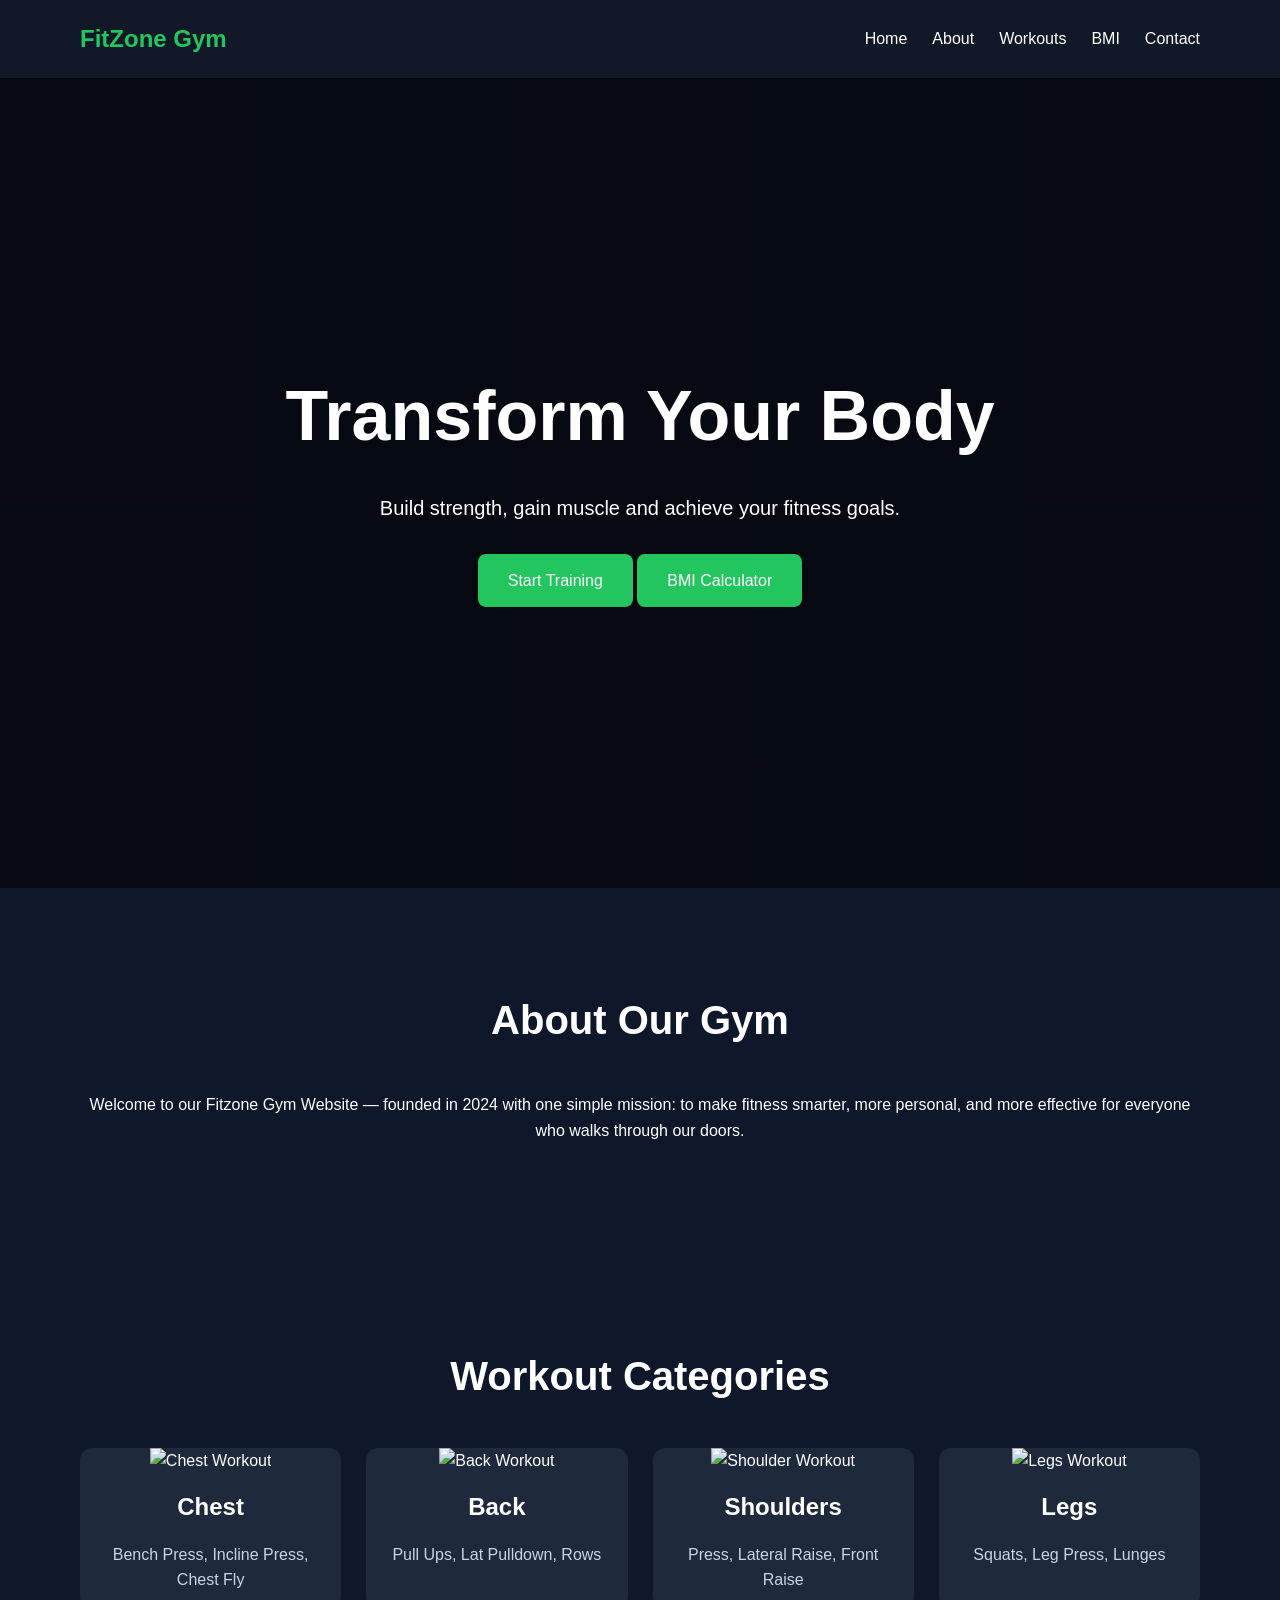
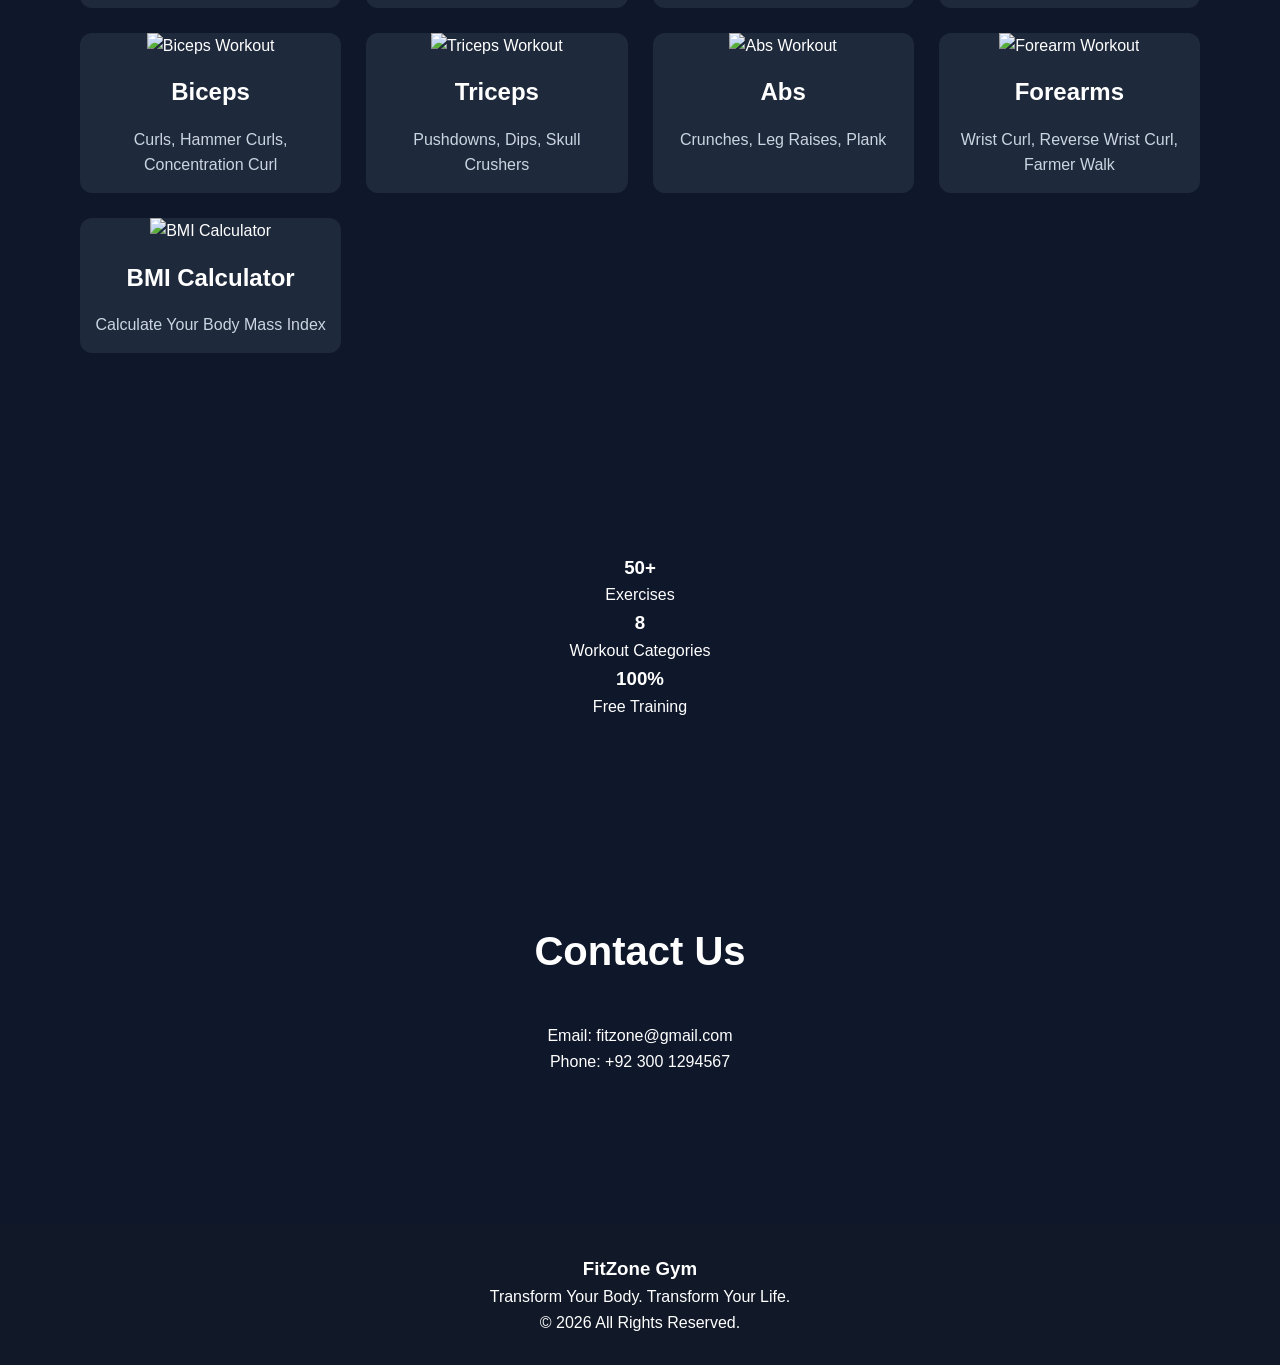
==== index.html @ 7283ccbe "Add files via upload" ====
<!DOCTYPE html>
<html lang="en">
<head>
<meta charset="UTF-8">
<meta name="viewport" content="width=device-width, initial-scale=1.0">

<title>FitZone Gym</title>

<link rel="stylesheet" href="style.css">
</head>

<body>

<!-- Navbar -->
<nav>
    <div class="logo">FitZone Gym</div>

    <ul>
        <li><a href="#home">Home</a></li>
        <li><a href="#about">About</a></li>
        <li><a href="#workouts">Workouts</a></li>
        <li><a href="#bmi">BMI</a></li>
        <li><a href="#contact">Contact</a></li>
    </ul>
</nav>

<!-- Hero Section -->
<header id="home">

    <div class="hero-content">
  
        <h1>Transform Your Body</h1>

        <p>
            Build strength, gain muscle and achieve your fitness goals.
        </p>

        <a href="#workouts" class="btn">
            Start Training
      </a>
      <a href="bmi.html" class="btn secondary-btn">
    BMI Calculator
</a>

    </div>

</header>

<!-- About -->
<section id="about">

    <h2>About Our Gym</h2>

    <p>
        Welcome to our Fitzone Gym Website — 
        founded in 2024 with one simple mission:
        to make fitness smarter, more personal, 
        and more effective for everyone who walks
        through our doors.
    </p>

</section>

<section id="workouts">

    <h2>Workout Categories</h2>

    <div class="cards">

        <a href="chest.html" class="card">
            <img src="images/chest.jpeg" alt="Chest Workout">
            <h3>Chest</h3>
            <p>Bench Press, Incline Press, Chest Fly</p>
        </a>

        <a href="back.html" class="card">
            <img src="images/back.jpeg" alt="Back Workout">
            <h3>Back</h3>
            <p>Pull Ups, Lat Pulldown, Rows</p>
        </a>

        <a href="shoulders.html" class="card">
            <img src="images/shoulder.jpeg" alt="Shoulder Workout">
            <h3>Shoulders</h3>
            <p>Press, Lateral Raise, Front Raise</p>
        </a>

        <a href="legs.html" class="card">
            <img src="images/legs.jpeg" alt="Legs Workout">
            <h3>Legs</h3>
            <p>Squats, Leg Press, Lunges</p>
        </a>

        <a href="biceps.html" class="card">
            <img src="images/biceps.jpeg" alt="Biceps Workout">
            <h3>Biceps</h3>
            <p>Curls, Hammer Curls, Concentration Curl</p>
        </a>

        <a href="triceps.html" class="card">
            <img src="images/triceps.jpeg" alt="Triceps Workout">
            <h3>Triceps</h3>
            <p>Pushdowns, Dips, Skull Crushers</p>
        </a>

        <a href="abs.html" class="card">
            <img src="images/abs.jpeg" alt="Abs Workout">
            <h3>Abs</h3>
            <p>Crunches, Leg Raises, Plank</p>
        </a>

        <a href="forearms.html" class="card">
            <img src="images/forearm.jpeg" alt="Forearm Workout">
            <h3>Forearms</h3>
            <p>Wrist Curl, Reverse Wrist Curl, Farmer Walk</p>
        </a>

        <a href="bmi.html" class="card">
            <img src="images/bmi.jpeg" alt="BMI Calculator">
            <h3>BMI Calculator</h3>
            <p>Calculate Your Body Mass Index</p>
        </a>

    </div>

</section>
<section class="stats">

    <div class="stat-box">
        <h3>50+</h3>
        <p>Exercises</p>
    </div>

    <div class="stat-box">
        <h3>8</h3>
        <p>Workout Categories</p>
    </div>

    <div class="stat-box">
        <h3>100%</h3>
        <p>Free Training</p>
    </div>

</section>



<!-- Contact -->
<section id="contact">

    <h2>Contact Us</h2>

    <p>Email: fitzone@gmail.com</p>

    <p>Phone: +92 300 1294567</p>

</section>
<footer>

    <h3>FitZone Gym</h3>

    <p>Transform Your Body. Transform Your Life.</p>

    <p>© 2026 All Rights Reserved.</p>

</footer>

<script src="script.js"></script>

</body>
</html>
---- style.css ----
/* Reset */
*{
    margin:0;
    padding:0;
    box-sizing:border-box;
    font-family:Arial,sans-serif;
}

html{
    scroll-behavior:smooth;
}

body{
    background:#0f172a;
    color:white;
    line-height:1.6;
}

/* Navbar */
nav{
    display:flex;
    justify-content:space-between;
    align-items:center;
    padding:20px 80px;
    background:#111827;
    position:sticky;
    top:0;
    z-index:1000;
}

.logo{
    font-size:24px;
    font-weight:bold;
    color:#22c55e;
}

nav ul{
    display:flex;
    list-style:none;
}

nav ul li{
    margin-left:25px;
}

nav ul li a{
    color:white;
    text-decoration:none;
    transition:0.3s;
}

nav ul li a:hover{
    color:#22c55e;
}

/* Hero Section */
header{
    height:90vh;
    display:flex;
    justify-content:center;
    align-items:center;
    text-align:center;
    padding:20px;
     background:
    linear-gradient(
    rgba(0,0,0,0.6),
    rgba(0,0,0,0.6)
    ),
    url("images/hero.jpeg");

    background-size:cover;
    background-position:center;
    background-repeat:no-repeat;
}

.hero-content h1{
    font-size:70px;
    margin-bottom:20px;
}

.hero-content p{
    font-size:20px;
    margin-bottom:30px;
}

/* Button */
.btn{
    display:inline-block;
    background:#22c55e;
    color:white;
    text-decoration:none;
    padding:14px 30px;
    border-radius:8px;
    transition:0.3s;
}

.btn:hover{
    background:#16a34a;
}

/* Sections */
section{
    padding:100px 80px;
    text-align:center;
}

section h2{
    font-size:40px;
    margin-bottom:40px;
}

/* Workout Cards */
.cards{
    display:grid;
    grid-template-columns:repeat(auto-fit,minmax(250px,1fr));
    gap:25px;
    text-decoration:none;
color:white;
}

.card{
    background:#1e293b;
    border-radius:12px;
    overflow:hidden;
    cursor:pointer;
    transition:0.3s;
}

.card:hover{
    transform:translateY(-10px);
    box-shadow:0 10px 20px rgba(0,0,0,0.3);
}

.card img{
    width:100%;
    height:220px;
    object-fit:cover;
    transition:0.3s;
}

.card:hover img{
    transform:scale(1.05);
}

.card h3{
    margin-top:15px;
    font-size:24px;
}

.card p{
    padding:15px;
    color:#cbd5e1;
}

/* BMI Section */
#bmi{
    text-align:center;
}

#bmi input{
    width:220px;
    padding:12px;
    margin:10px;
    border:none;
    border-radius:8px;
}

#bmi button{
    padding:12px 25px;
    border:none;
    border-radius:8px;
    background:#22c55e;
    color:white;
    cursor:pointer;
    transition:0.3s;
}

#bmi button:hover{
    background:#16a34a;
}

#result{
    margin-top:20px;
    font-size:20px;
    font-weight:bold;
    color:#22c55e;
}

/* Footer */
footer{
    background:#111827;
    text-align:center;
    padding:30px;
    margin-top:50px;
}

/* Responsive */
@media(max-width:768px){

    nav{
        flex-direction:column;
        padding:20px;
    }

    nav ul{
        flex-direction:column;
        margin-top:15px;
    }

    nav ul li{
        margin:10px 0;
    }

    .hero-content h1{
        font-size:40px;
    }

    .hero-content p{
        font-size:16px;
    }

    section{
        padding:60px 20px;
    }

    section h2{
        font-size:30px;
    }

    #bmi input{
        width:100%;
        max-width:250px;
    }
}
.card{
    text-decoration:none;
    color:white;
}
@media(max-width:768px){

    nav{
        flex-direction:column;
        padding:15px;
    }

    nav ul{
        flex-direction:column;
        margin-top:15px;
    }

    nav ul li{
        margin:10px 0;
    }

    .hero-content h1{
        font-size:40px;
    }

    .hero-content p{
        font-size:16px;
    }

    section{
        padding:60px 20px;
    }

    .cards{
        grid-template-columns:1fr;
    }

    .card img{
        height:180px;
    }
}
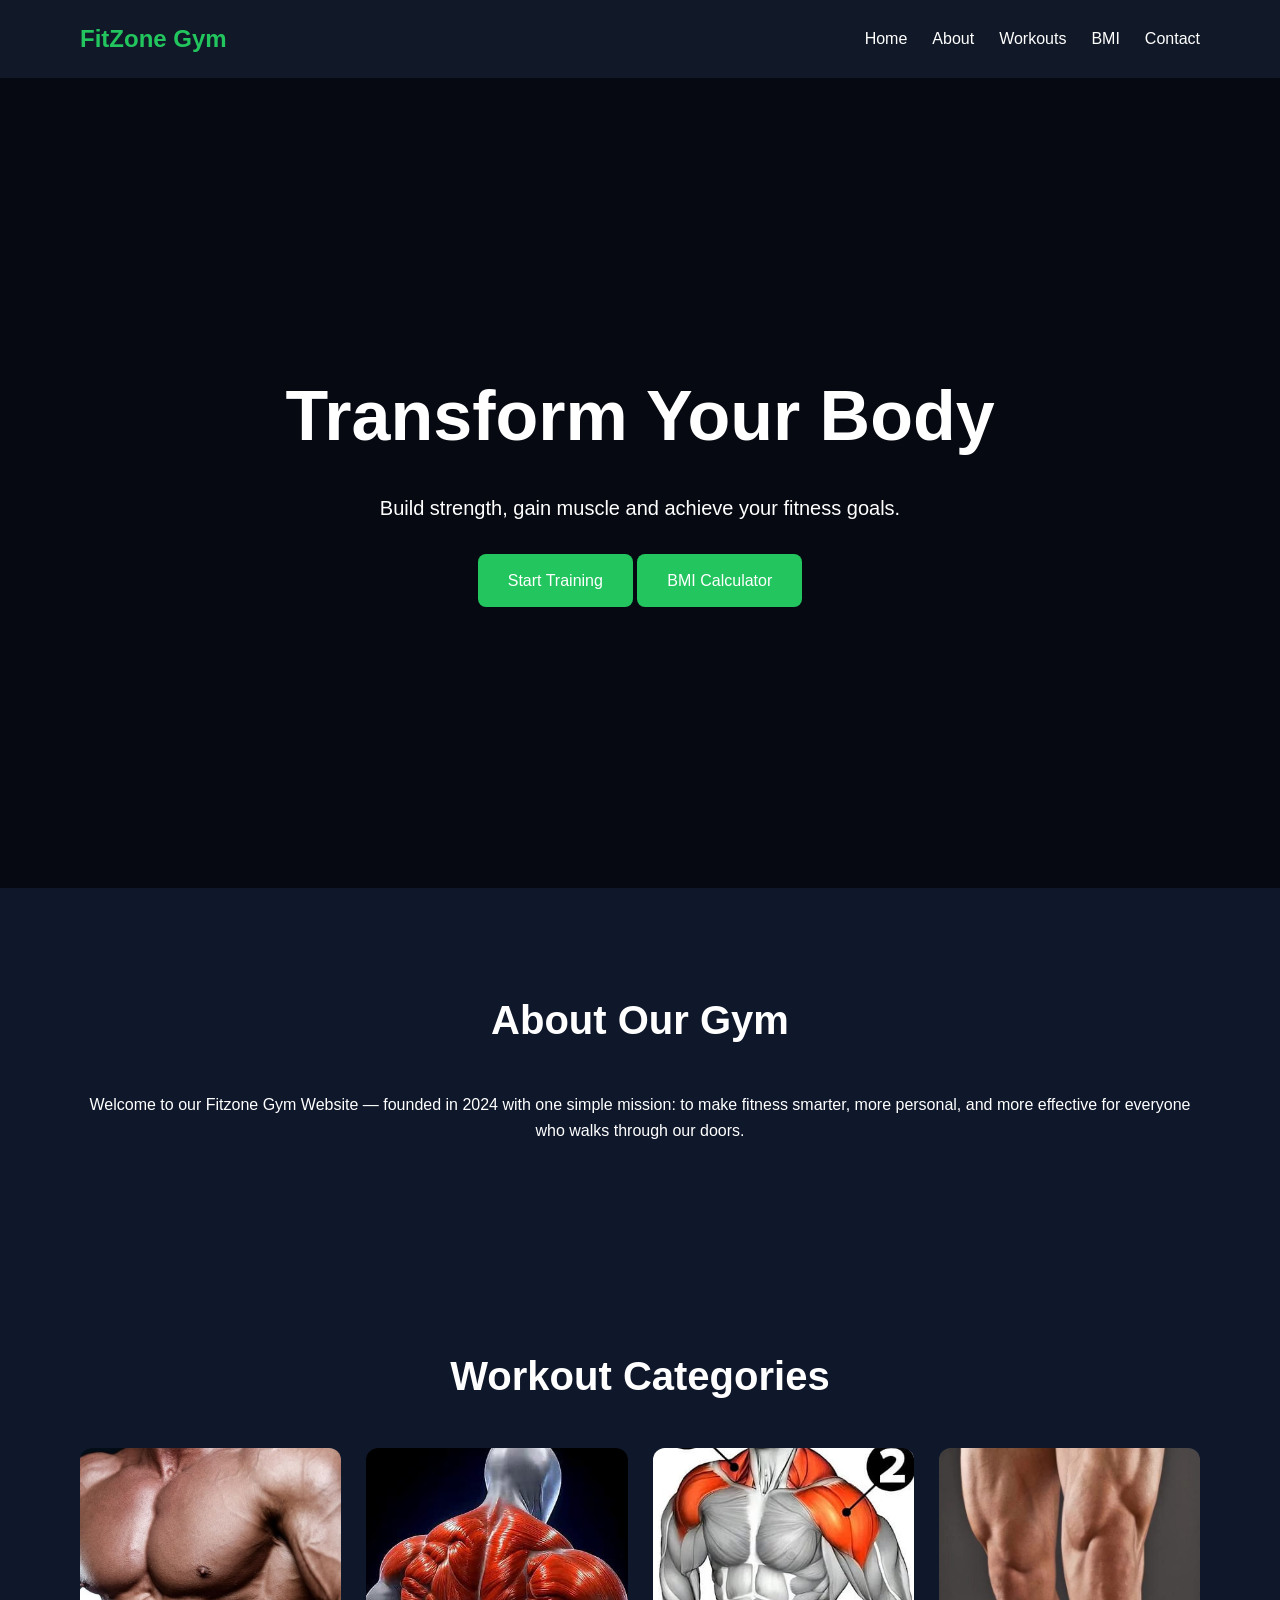
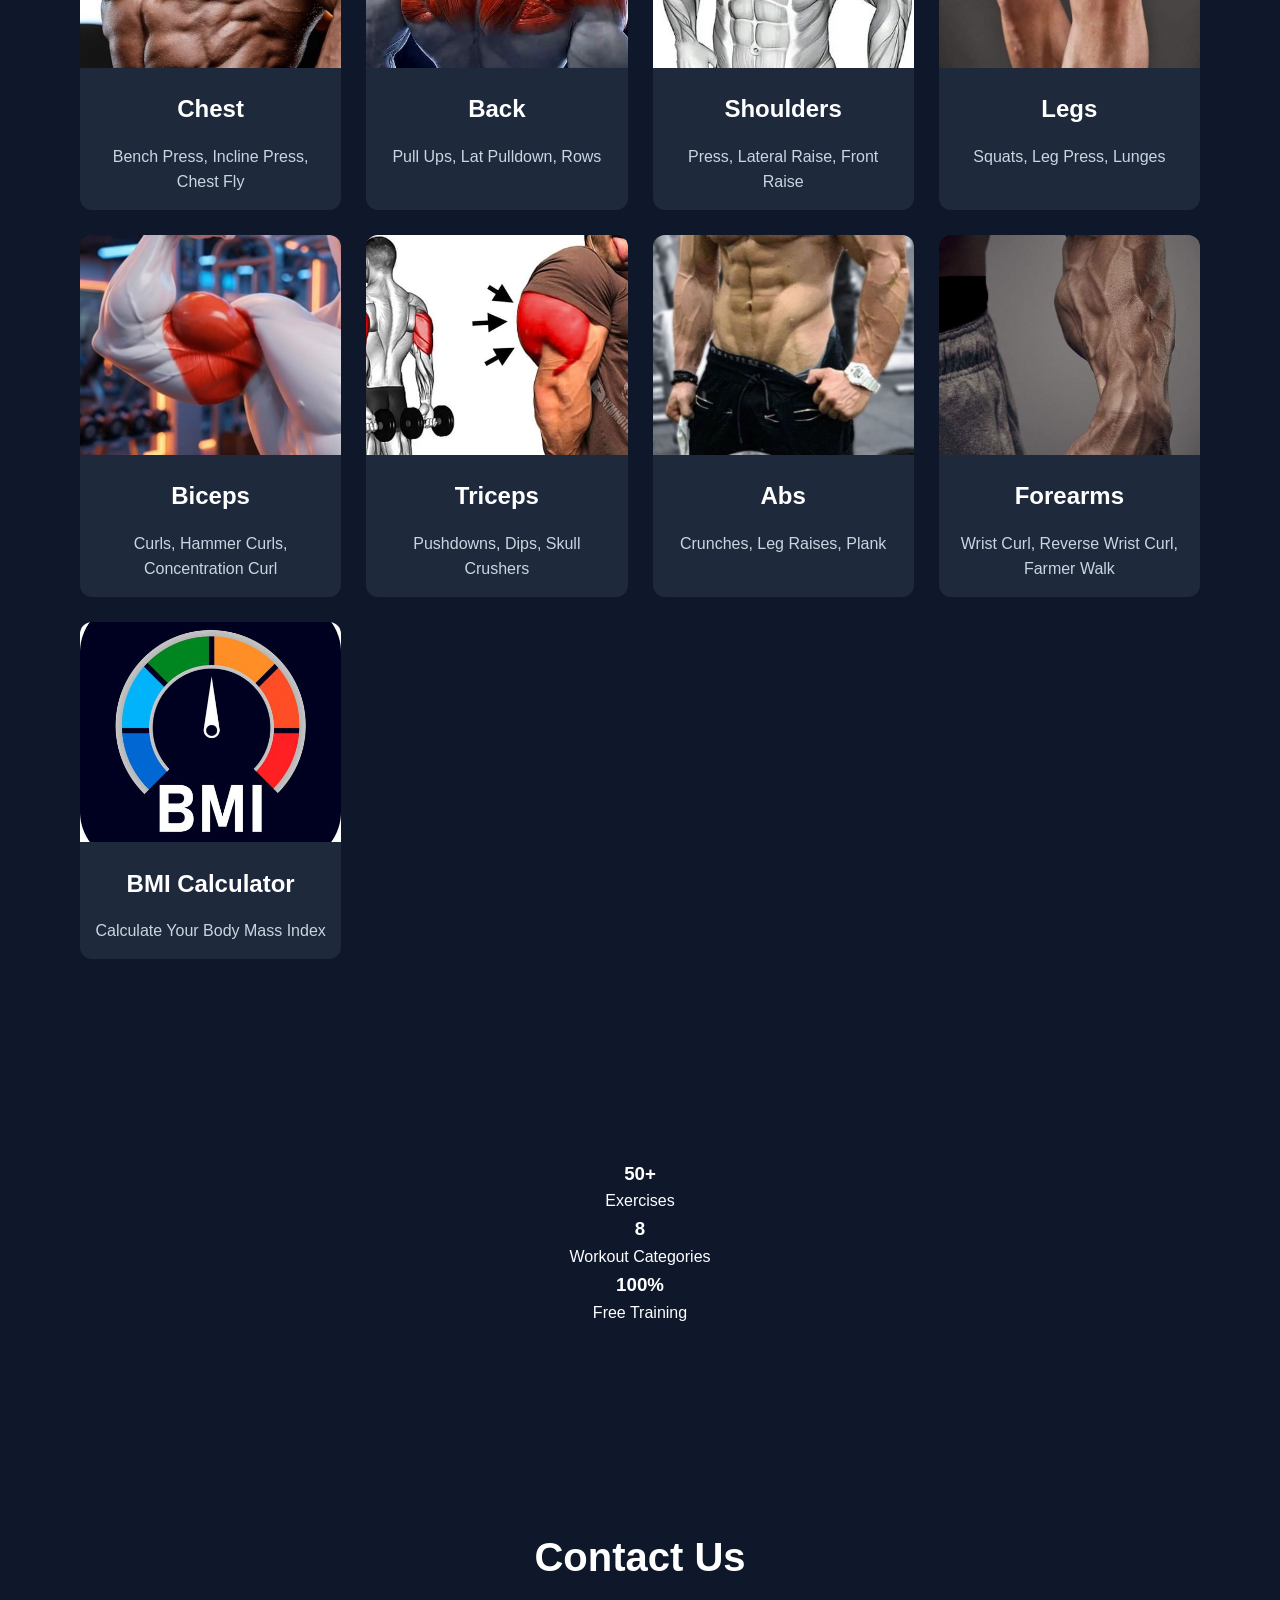
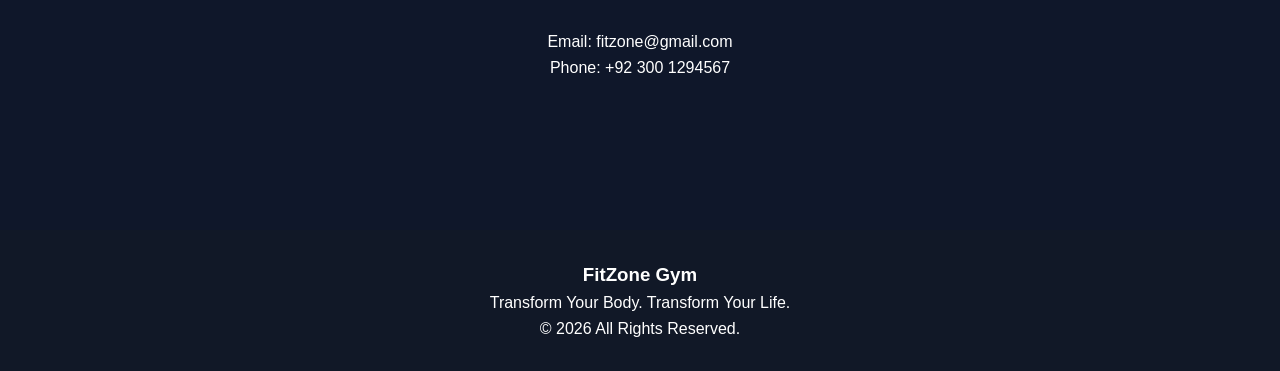
==== commit d875b8c2: "Update index.html" ====
--- a/index.html
+++ b/index.html
@@ -68,55 +68,55 @@
     <div class="cards">
 
         <a href="chest.html" class="card">
-            <img src="images/chest.jpeg" alt="Chest Workout">
+            <img src="chest.jpeg" alt="Chest Workout">
             <h3>Chest</h3>
             <p>Bench Press, Incline Press, Chest Fly</p>
         </a>
 
         <a href="back.html" class="card">
-            <img src="images/back.jpeg" alt="Back Workout">
+            <img src="back.jpeg" alt="Back Workout">
             <h3>Back</h3>
             <p>Pull Ups, Lat Pulldown, Rows</p>
         </a>
 
         <a href="shoulders.html" class="card">
-            <img src="images/shoulder.jpeg" alt="Shoulder Workout">
+            <img src="shoulder.jpeg" alt="Shoulder Workout">
             <h3>Shoulders</h3>
             <p>Press, Lateral Raise, Front Raise</p>
         </a>
 
         <a href="legs.html" class="card">
-            <img src="images/legs.jpeg" alt="Legs Workout">
+            <img src="legs.jpeg" alt="Legs Workout">
             <h3>Legs</h3>
             <p>Squats, Leg Press, Lunges</p>
         </a>
 
         <a href="biceps.html" class="card">
-            <img src="images/biceps.jpeg" alt="Biceps Workout">
+            <img src="biceps.jpeg" alt="Biceps Workout">
             <h3>Biceps</h3>
             <p>Curls, Hammer Curls, Concentration Curl</p>
         </a>
 
         <a href="triceps.html" class="card">
-            <img src="images/triceps.jpeg" alt="Triceps Workout">
+            <img src="triceps.jpeg" alt="Triceps Workout">
             <h3>Triceps</h3>
             <p>Pushdowns, Dips, Skull Crushers</p>
         </a>
 
         <a href="abs.html" class="card">
-            <img src="images/abs.jpeg" alt="Abs Workout">
+            <img src="abs.jpeg" alt="Abs Workout">
             <h3>Abs</h3>
             <p>Crunches, Leg Raises, Plank</p>
         </a>
 
         <a href="forearms.html" class="card">
-            <img src="images/forearm.jpeg" alt="Forearm Workout">
+            <img src="forearm.jpeg" alt="Forearm Workout">
             <h3>Forearms</h3>
             <p>Wrist Curl, Reverse Wrist Curl, Farmer Walk</p>
         </a>
 
         <a href="bmi.html" class="card">
-            <img src="images/bmi.jpeg" alt="BMI Calculator">
+            <img src="bmi.jpeg" alt="BMI Calculator">
             <h3>BMI Calculator</h3>
             <p>Calculate Your Body Mass Index</p>
         </a>
@@ -168,4 +168,4 @@
 <script src="script.js"></script>
 
 </body>
-</html>+</html>
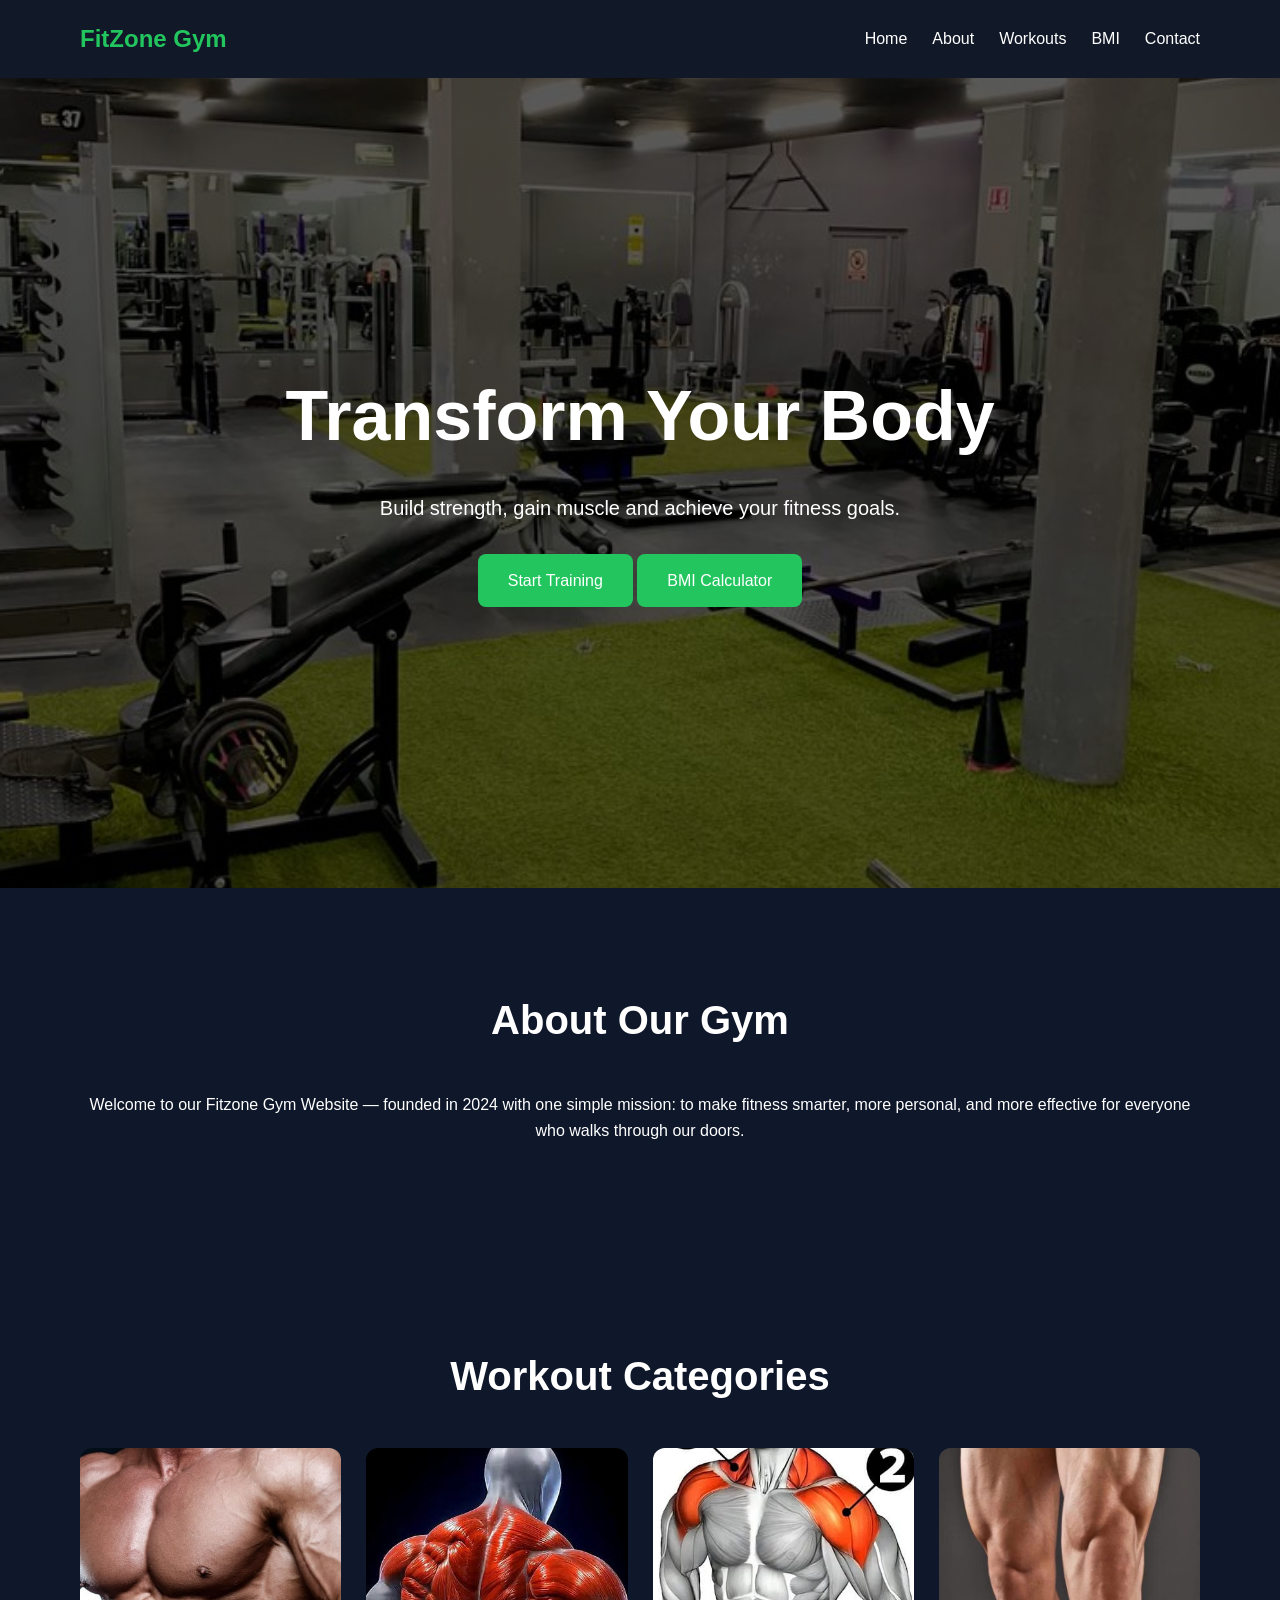
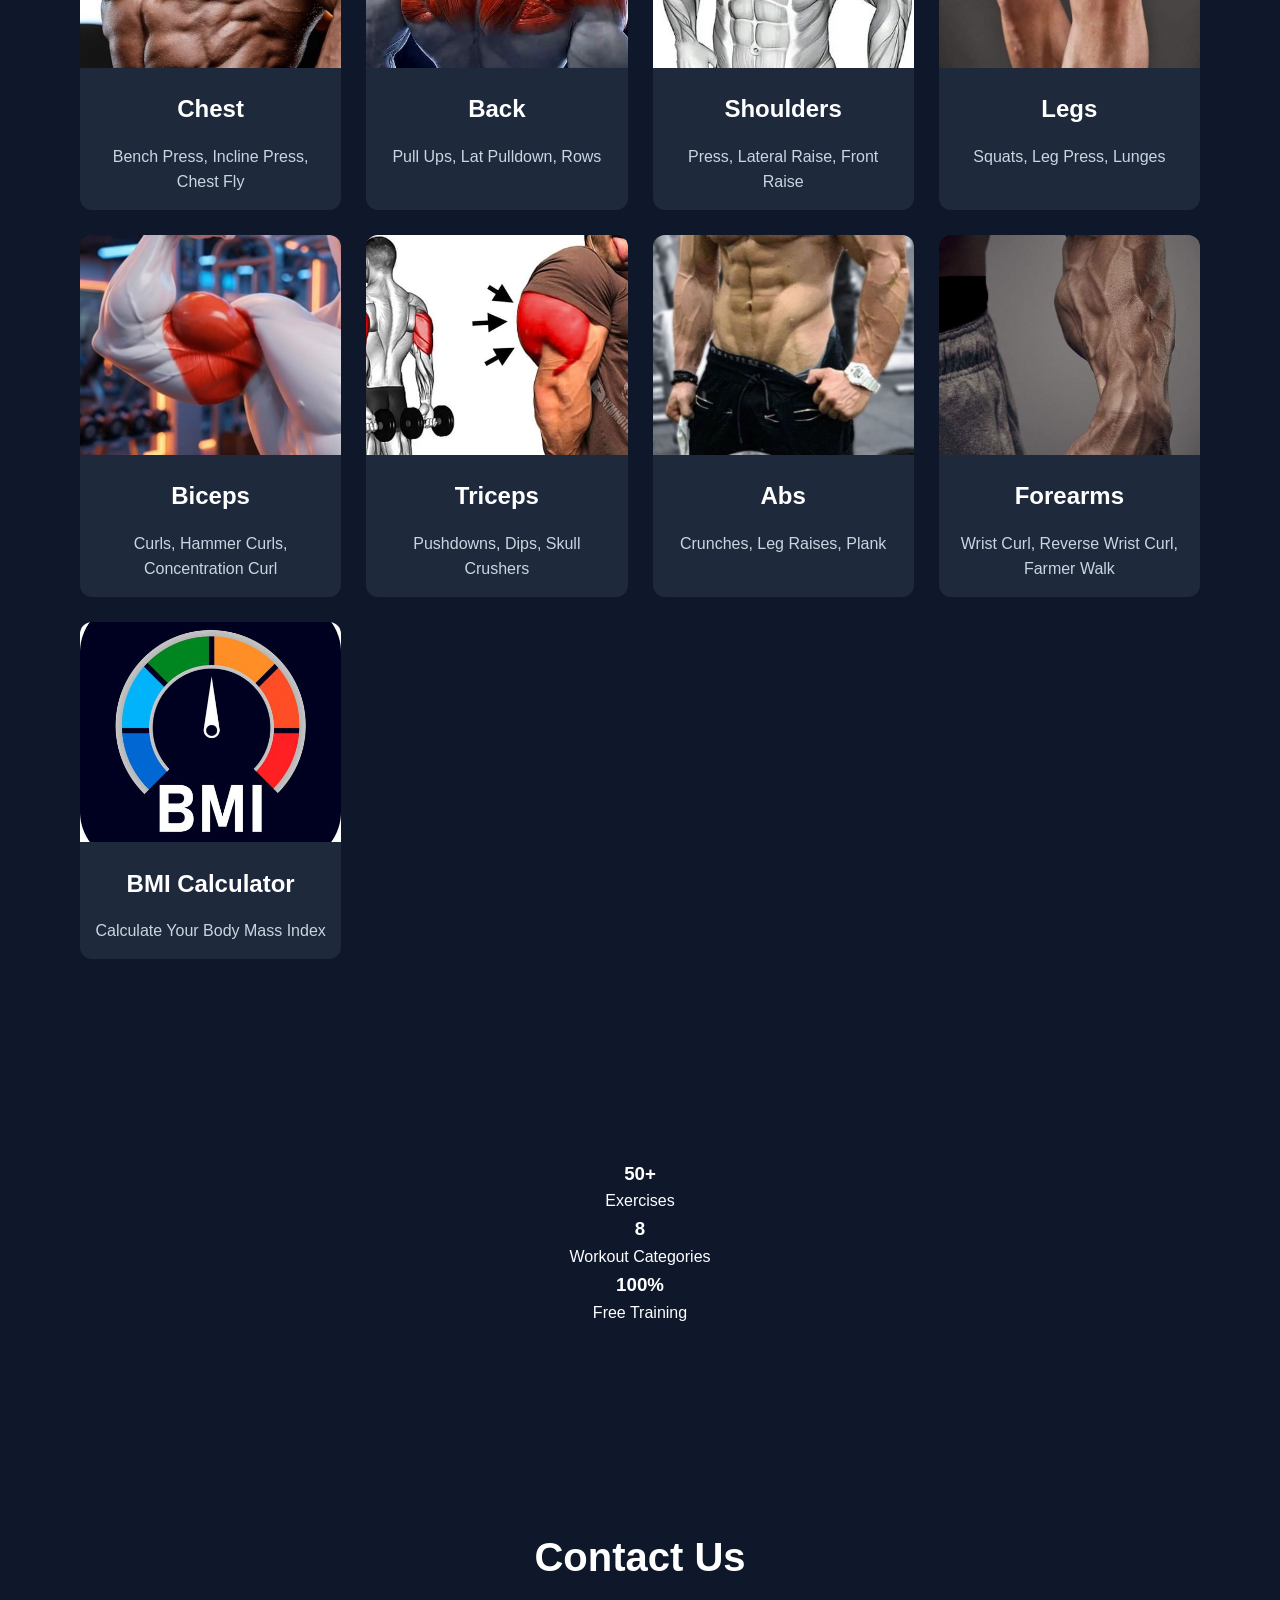
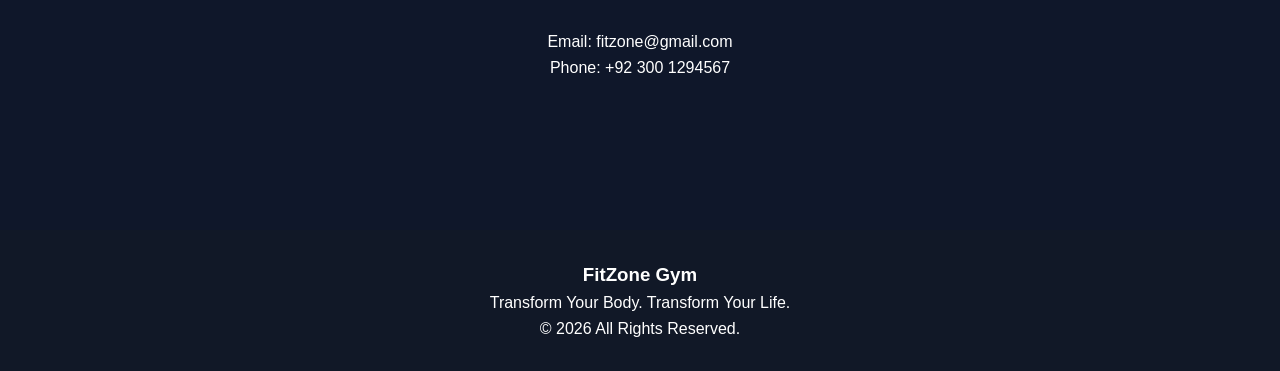
==== commit 83a4f688: "Update index.html" ====
--- a/index.html
+++ b/index.html
@@ -68,55 +68,55 @@
     <div class="cards">
 
         <a href="chest.html" class="card">
-            <img src="chest.jpeg" alt="Chest Workout">
+            <img src="images/chest.jpeg" alt="Chest Workout">
             <h3>Chest</h3>
             <p>Bench Press, Incline Press, Chest Fly</p>
         </a>
 
         <a href="back.html" class="card">
-            <img src="back.jpeg" alt="Back Workout">
+            <img src="images/back.jpeg" alt="Back Workout">
             <h3>Back</h3>
             <p>Pull Ups, Lat Pulldown, Rows</p>
         </a>
 
         <a href="shoulders.html" class="card">
-            <img src="shoulder.jpeg" alt="Shoulder Workout">
+            <img src="images/shoulder.jpeg" alt="Shoulder Workout">
             <h3>Shoulders</h3>
             <p>Press, Lateral Raise, Front Raise</p>
         </a>
 
         <a href="legs.html" class="card">
-            <img src="legs.jpeg" alt="Legs Workout">
+            <img src="images/legs.jpeg" alt="Legs Workout">
             <h3>Legs</h3>
             <p>Squats, Leg Press, Lunges</p>
         </a>
 
         <a href="biceps.html" class="card">
-            <img src="biceps.jpeg" alt="Biceps Workout">
+            <img src="images/biceps.jpeg" alt="Biceps Workout">
             <h3>Biceps</h3>
             <p>Curls, Hammer Curls, Concentration Curl</p>
         </a>
 
         <a href="triceps.html" class="card">
-            <img src="triceps.jpeg" alt="Triceps Workout">
+            <img src="images/triceps.jpeg" alt="Triceps Workout">
             <h3>Triceps</h3>
             <p>Pushdowns, Dips, Skull Crushers</p>
         </a>
 
         <a href="abs.html" class="card">
-            <img src="abs.jpeg" alt="Abs Workout">
+            <img src="images/abs.jpeg" alt="Abs Workout">
             <h3>Abs</h3>
             <p>Crunches, Leg Raises, Plank</p>
         </a>
 
         <a href="forearms.html" class="card">
-            <img src="forearm.jpeg" alt="Forearm Workout">
+            <img src="images/forearm.jpeg" alt="Forearm Workout">
             <h3>Forearms</h3>
             <p>Wrist Curl, Reverse Wrist Curl, Farmer Walk</p>
         </a>
 
         <a href="bmi.html" class="card">
-            <img src="bmi.jpeg" alt="BMI Calculator">
+            <img src="images/bmi.jpeg" alt="BMI Calculator">
             <h3>BMI Calculator</h3>
             <p>Calculate Your Body Mass Index</p>
         </a>
